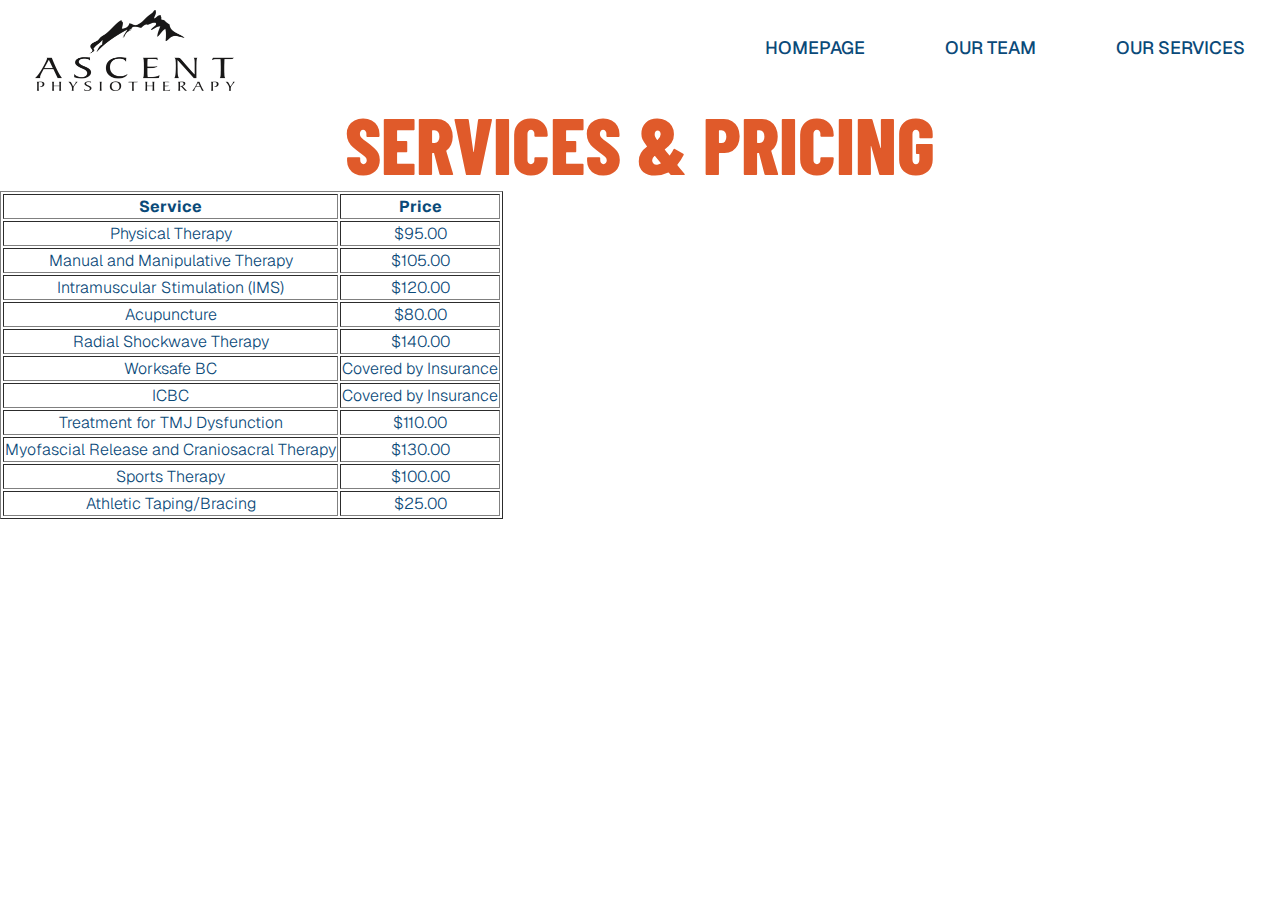
==== ourservices.html @ 6700a85d "Add section wrapper to services table content" ====
<!DOCTYPE html>
<html lang="en">
  <head>
    <meta charset="UTF-8" />
    <meta name="viewport" content="width=device-width, initial-scale=1.0" />
    <title>Our Services | Ascent Physiotherapy</title>
    <link rel="stylesheet" href="style.css" />
    <link rel="preconnect" href="https://fonts.googleapis.com" />
    <link rel="preconnect" href="https://fonts.gstatic.com" crossorigin />
    <link
      href="https://fonts.googleapis.com/css2?family=Barlow+Condensed:wght@400;700;800&family=Geist:wght@100..900&display=swap"
      rel="stylesheet"
    />
    <link
      rel="stylesheet"
      href="https://cdnjs.cloudflare.com/ajax/libs/font-awesome/4.7.0/css/font-awesome.min.css"
    />
  </head>
  <body>
    <header>
      <img
        src="images/ascentlogo.png"
        width="200"
        alt="ascent physiotherapy logo"
      />
      <a class="toggle" onclick="showNav()"
        ><i class="fa fa-bars" aria-hidden="true"></i
      ></a>
      <nav id="nav-items" class="mobile-nav desktop-nav">
        <ul>
          <li><a href="index.html">Homepage</a></li>
          <li><a href="ourteam.html">Our team</a></li>
          <li><a href="ourservices.html">Our services</a></li>
        </ul>
      </nav>
    </header>
    <main>
      <section class="services-table">
        <h1>Services &amp Pricing</h1>
        <table border="1">
          <!--Prices is not real-->
          <thead>
            <tr>
              <th>Service</th>
              <th>Price</th>
            </tr>
          </thead>
          <tbody>
            <tr>
              <td>Physical Therapy</td>
              <td>$95.00</td>
            </tr>
            <tr>
              <td>Manual and Manipulative Therapy</td>
              <td>$105.00</td>
            </tr>
            <tr>
              <td>Intramuscular Stimulation (IMS)</td>
              <td>$120.00</td>
            </tr>
            <tr>
              <td>Acupuncture</td>
              <td>$80.00</td>
            </tr>
            <tr>
              <td>Radial Shockwave Therapy</td>
              <td>$140.00</td>
            </tr>
            <tr>
              <td>Worksafe BC</td>
              <td>Covered by Insurance</td>
            </tr>
            <tr>
              <td>ICBC</td>
              <td>Covered by Insurance</td>
            </tr>
            <tr>
              <td>Treatment for TMJ Dysfunction</td>
              <td>$110.00</td>
            </tr>
            <tr>
              <td>Myofascial Release and Craniosacral Therapy</td>
              <td>$130.00</td>
            </tr>
            <tr>
              <td>Sports Therapy</td>
              <td>$100.00</td>
            </tr>
            <tr>
              <td>Athletic Taping/Bracing</td>
              <td>$25.00</td>
            </tr>
          </tbody>
        </table>
      </section>
    </main>
    <script>
      function showNav() {
        var element = document.getElementById("nav-items");
        element.classList.toggle("show-items");
      }
    </script>
  </body>
</html>
---- style.css ----
/*-------- OVERALL STYLES ---------*/
* {
  box-sizing: border-box;
}

html {
  font-size: 62.5%;
}

body {
  font-size: 1.4rem;
  margin: 0;
  font-family: "Geist", serif;
  font-weight: 300;
  font-style: normal;
  color: #0b4a79;
  text-align: center;
  background-color: #ffffff;
}

iframe,
img {
  width: 100%;
  margin-top: 10px;
}

/*-------- TYPOGRAPHY ---------*/

h1 {
  font-size: 4.8rem;
  text-transform: uppercase;
  color: #e05a2a;
  font-family: "Barlow Condensed", sans-serif;
  font-weight: 800;
  margin: 0;
}

h2 {
  color: #e05a2a;
  text-transform: uppercase;
  font-family: "Barlow Condensed", sans-serif;
  font-weight: 800;
}

h3 {
  font-weight: bold;
  text-transform: uppercase;
  font-family: "Barlow Condensed", sans-serif;
  font-weight: 800;
}

/*-------- HEADER ---------*/
header {
  display: flex;
  justify-content: space-between;
  background-color: #ffffff;
}

header img {
  object-fit: contain;
  width: 100px;
}

nav ul {
  list-style-type: none;
  text-align: center;
}

nav ul li {
  padding: 8px 0;
}

nav ul li a {
  color: #0b4a79;
  text-decoration: none;
  font-weight: 500;
}

/*-------- MEDIUM DEVICES (mobile, 375px and up) ---------*/
.mobile-nav {
  display: none;
  text-transform: uppercase;
  background-color: #0b4a79;
  top: 60px;
  text-align: center;
}

.mobile-nav a {
  color: #ffffff;
}

.mobile-nav ul {
  padding: 0;
}

/* ---- HOMEPAGE CONTENT ONLY ---- */
iframe {
  width: 100%;
}

.homepage-content {
  margin: 20px;
}

.homepage-content a {
  color: #ffffff;
  text-transform: uppercase;
  background-color: #e05a2a;
  border-radius: 4px;
  display: inline-block;
  text-decoration: none;
  font-size: 1.6rem;
  font-weight: bold;
  margin: 26px 0;
  padding: 15px 25px;
}

.facilities {
  margin: 20px;
}

.facilities-section h2 {
  font-size: 8rem;
  margin: 75px 0 0 0;
}

.facilities-content {
  width: 100%;
}

.call-to-action {
  background-image: url(images/booknow.png);
  padding: 22px;
  color: #ffffff;
  margin: 35px 0;
  background-position: center;
  background-size: 155%;
  background-repeat: no-repeat;
}

.call-to-action h2 {
  color: white;
}

/* Book now button */
.call-to-action a {
  color: #ffffff;
  text-transform: uppercase;
  background-color: #e05a2a;
  border-radius: 4px;
  display: inline-block;
  text-decoration: none;
  font-size: 1.6rem;
  font-weight: bold;
  margin: 26px 0;
  padding: 15px 25px;
}

footer img {
  width: 200px;
  margin: 0;
}

footer li {
  list-style-type: none;
}

footer ul {
  padding: 0;
}

footer a {
  text-decoration: none;
  color: #0b4a79;
}

.footer-logo {
  margin: 40px;
}

.footer-logo p {
  color: #191717;
}

.note {
  font-size: 11px;
  font-style: italic;
  color: grey;
  border-top: 1px solid grey;
  padding: 15px;
}
/* ------------------------END HOMEPAGE CONTENT ---------------------------------- */

/* ------------------------ OUR TEAM CONTENT ---------------------------------- */
.our-team-hero-section {
  background-image: url(images/ourteam-hero.jpg);
  margin: 13px 0;
  background-position: center;
  background-size: 100%;
  background-repeat: no-repeat;
}

.our-team-hero-section h1 {
  color: white;
  font-size: 28px;
  padding: 60px;
}

.staff-therapists {
  display: flex;
  flex-wrap: wrap;
  justify-content: center;
  text-align: center;
}

.staff-therapists article {
  width: 300px;
}

.staff-coordinators {
  display: flex;
  flex-wrap: wrap;
  justify-content: center;
  text-align: center;
  color: #ffffff;
}

.coordinators-section {
  background-color: #0b4a79;
  padding: 30px;
}

.staff-coordinators article {
  width: 300px;
}

/* -----Hamburger icon menu----- */
.show-items {
  display: flex;
  flex-direction: column;
  text-align: justify;
  position: absolute;
  width: 100%;
  top: 60px;
}

/* Google map */
.google-map iframe {
  width: 100%;
}

/*-------- MEDIUM DEVICES (tablet, 768px and up) ---------*/
@media only screen and (min-width: 768px) {
  /*---No display for hamburger icon in desktop view-----*/
  .toggle {
    display: none;
  }

  main {
    font-size: 16px;
  }

  a {
    display: inline-block;
  }

  header {
    margin: 0 35px;
    align-items: center;
    font-size: 1.8rem;
  }

  header img {
    width: 200px;
  }

  .desktop-nav {
    display: block;
    background-color: #ffffff;
    color: black;
  }

  .desktop-nav ul {
    display: flex;
    gap: 8rem;
  }

  .desktop-nav a {
    color: #0b4a79;
  }

  h1 {
    font-size: 8rem;
  }

  h2 {
    font-size: 40px;
  }

  .homepage-content img {
    margin: 0;
  }

  .why-choose-us-section {
    display: flex;
    align-items: center;
    gap: 40px;
    margin: 0 20px;
  }

  .why-choose-us-section img {
    width: 50%;
  }

  .our-mission {
    display: flex;
    align-items: center;
    gap: 40px;
    flex-direction: row-reverse;
    margin: 0 20px;
  }

  .our-mission img {
    width: 50%;
  }

  .facilities {
    gap: 20px;
    display: flex;
  }

  .call-to-action {
    background-size: 100%;
    font-size: 2rem;
  }

  .footer-contacts {
    display: flex;
    justify-content: space-around;
    align-items: center;
    line-height: 32px;
  }

  .google-map iframe {
    width: 365px;
    height: 365px;
  }

  .our-team-hero-section {
    background-position: bottom;
  }

  .our-team-hero-section h1 {
    font-size: 66px;
    padding: 200px 0;
  }

  .staff-section {
    margin: 70px 0;
  }

  .staff-therapists {
    justify-content: space-around;
    margin: 20px;
  }

  .staff-therapists article {
    width: 32%;
  }

  .staff-coordinators {
    justify-content: space-around;
    margin: 20px;
  }
}

/*-------- LARGE DEVICES (desktops, 1200px and up) ---------*/
@media only screen and (min-width: 1200px) {
}
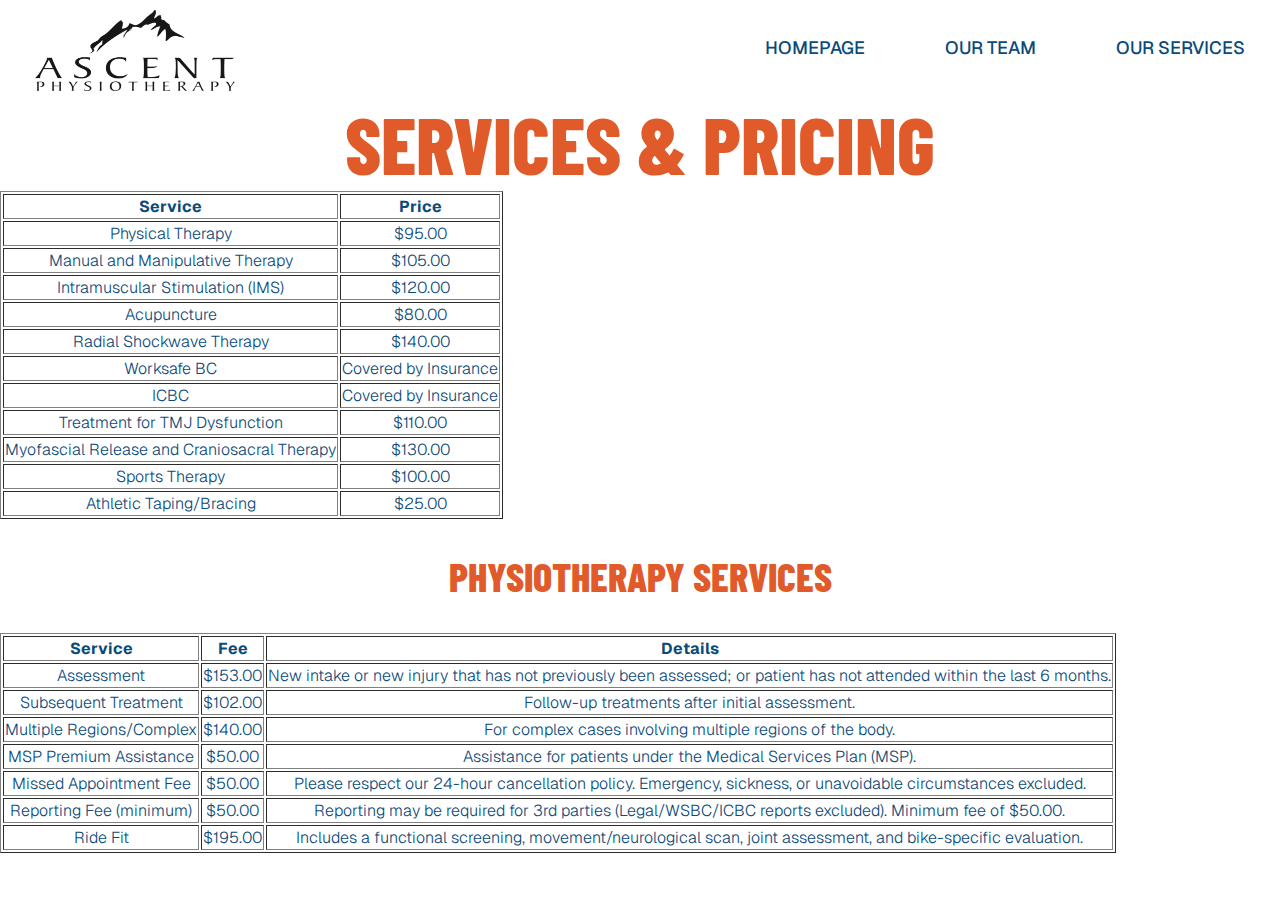
==== commit ff3ac11a: "Create fees table section" ====
--- a/ourservices.html
+++ b/ourservices.html
@@ -93,6 +93,69 @@
           </tbody>
         </table>
       </section>
+      <section class="fees-table">
+        <h2>Physiotherapy Services</h2>
+        <table border="1">
+          <thead>
+            <tr>
+              <th>Service</th>
+              <th>Fee</th>
+              <th>Details</th>
+            </tr>
+          </thead>
+          <tbody>
+            <tr>
+              <td>Assessment</td>
+              <td>$153.00</td>
+              <td>
+                New intake or new injury that has not previously been assessed;
+                or patient has not attended within the last 6 months.
+              </td>
+            </tr>
+            <tr>
+              <td>Subsequent Treatment</td>
+              <td>$102.00</td>
+              <td>Follow-up treatments after initial assessment.</td>
+            </tr>
+            <tr>
+              <td>Multiple Regions/Complex</td>
+              <td>$140.00</td>
+              <td>For complex cases involving multiple regions of the body.</td>
+            </tr>
+            <tr>
+              <td>MSP Premium Assistance</td>
+              <td>$50.00</td>
+              <td>
+                Assistance for patients under the Medical Services Plan (MSP).
+              </td>
+            </tr>
+            <tr>
+              <td>Missed Appointment Fee</td>
+              <td>$50.00</td>
+              <td>
+                Please respect our 24-hour cancellation policy. Emergency,
+                sickness, or unavoidable circumstances excluded.
+              </td>
+            </tr>
+            <tr>
+              <td>Reporting Fee (minimum)</td>
+              <td>$50.00</td>
+              <td>
+                Reporting may be required for 3rd parties (Legal/WSBC/ICBC
+                reports excluded). Minimum fee of $50.00.
+              </td>
+            </tr>
+            <tr>
+              <td>Ride Fit</td>
+              <td>$195.00</td>
+              <td>
+                Includes a functional screening, movement/neurological scan,
+                joint assessment, and bike-specific evaluation.
+              </td>
+            </tr>
+          </tbody>
+        </table>
+      </section>
     </main>
     <script>
       function showNav() {
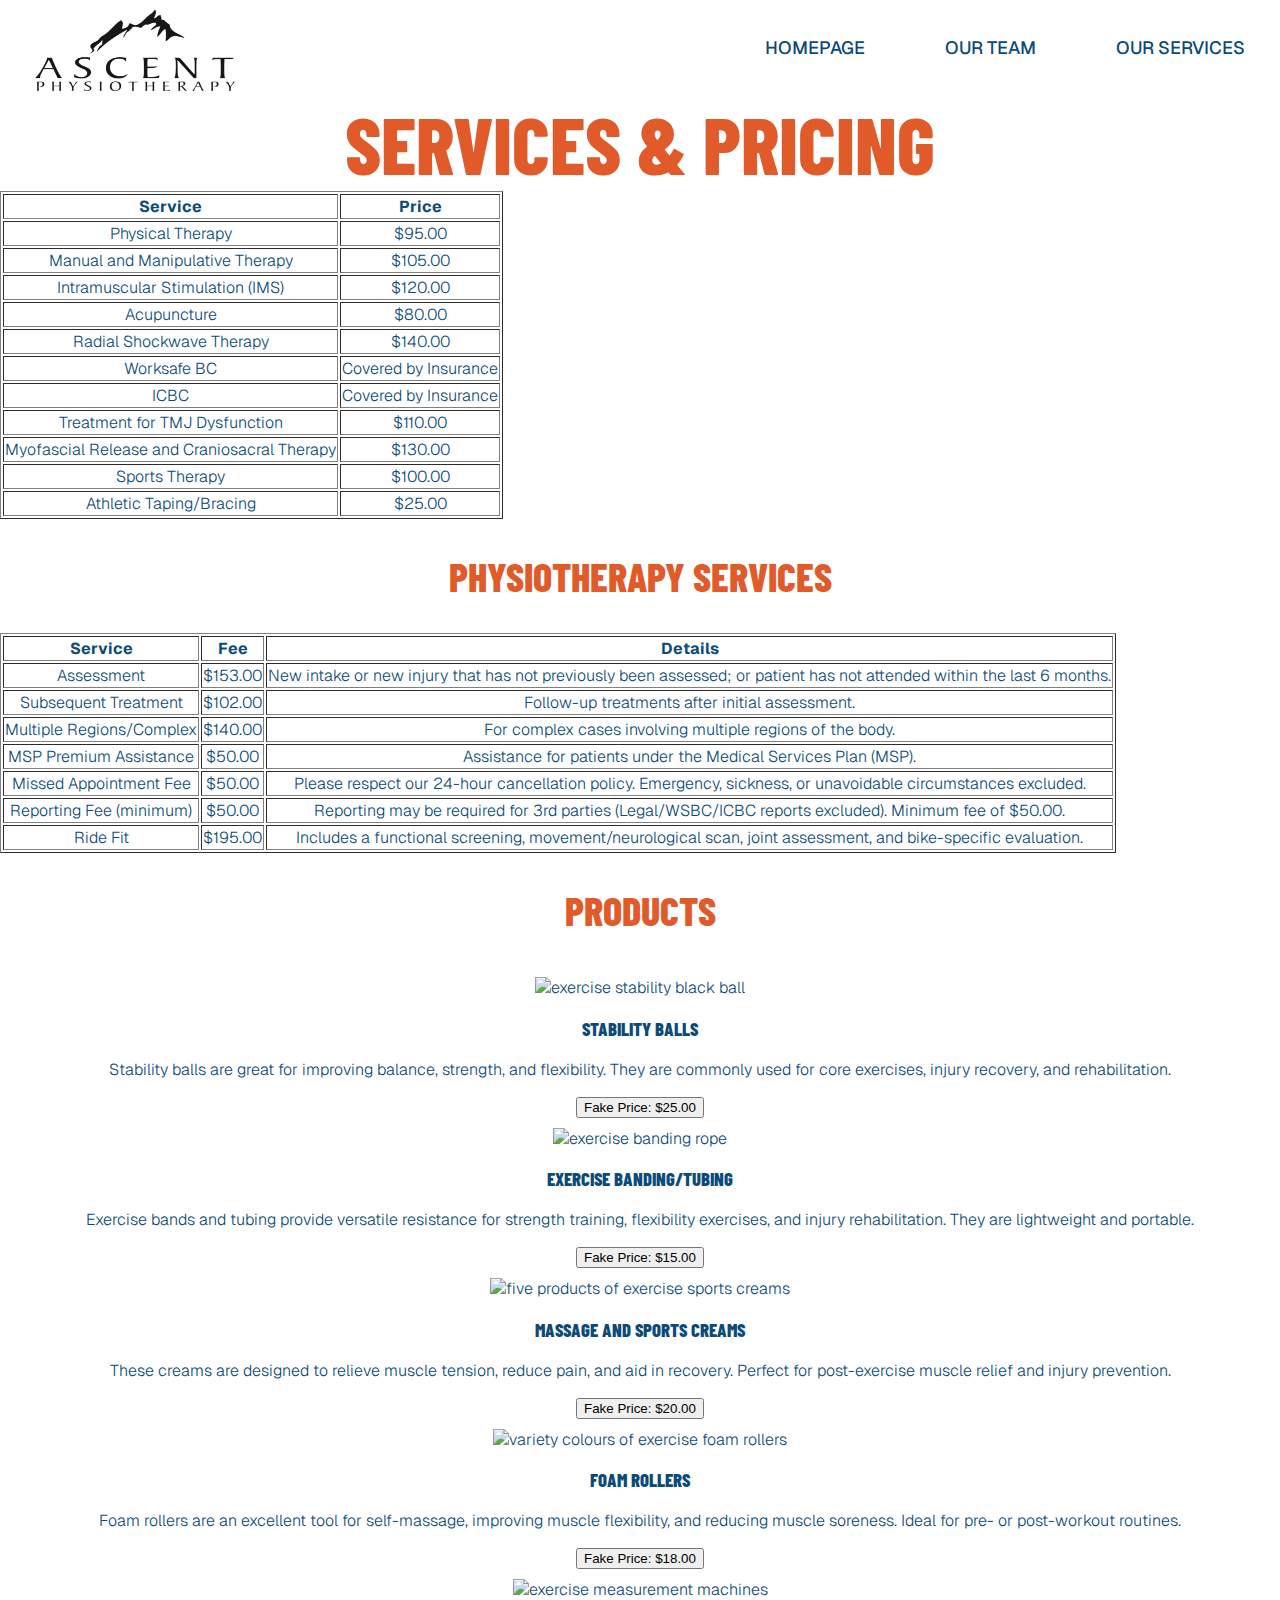
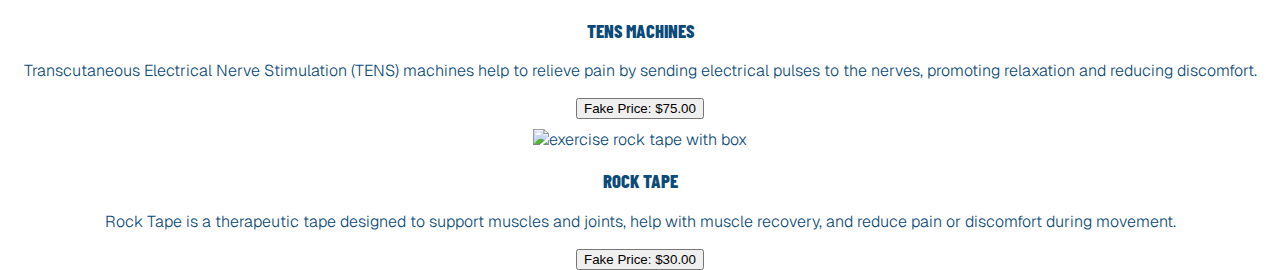
==== commit 19115667: "Add images and contents to products article" ====
--- a/ourservices.html
+++ b/ourservices.html
@@ -156,6 +156,101 @@
           </tbody>
         </table>
       </section>
+      <section class="products-section">
+        <h2>Products</h2>
+        <div class="products-content">
+          <article>
+            <!--Article 1: Stability Balls-->
+            <img
+              src="images/stability-ball.png"
+              width="100"
+              alt="exercise stability black ball"
+            />
+            <h3>Stability Balls</h3>
+            <p>
+              Stability balls are great for improving balance, strength, and
+              flexibility. They are commonly used for core exercises, injury
+              recovery, and rehabilitation.
+            </p>
+            <button>Fake Price: $25.00</button>
+          </article>
+          <!-- Article 2: Exercise Banding/Tubing -->
+          <article>
+            <img
+              src="images/banding.jpg"
+              width="100"
+              alt="exercise banding rope"
+            />
+            <h3>Exercise Banding/Tubing</h3>
+            <p>
+              Exercise bands and tubing provide versatile resistance for
+              strength training, flexibility exercises, and injury
+              rehabilitation. They are lightweight and portable.
+            </p>
+            <button>Fake Price: $15.00</button>
+          </article>
+          <!-- Article 3: Massage and Sports Creams -->
+          <article>
+            <img
+              src="images/sports-creams.png"
+              width="100"
+              alt="five products of exercise sports creams"
+            />
+            <h3>Massage and Sports Creams</h3>
+            <p>
+              These creams are designed to relieve muscle tension, reduce pain,
+              and aid in recovery. Perfect for post-exercise muscle relief and
+              injury prevention.
+            </p>
+            <button>Fake Price: $20.00</button>
+          </article>
+          <!-- Article 4: Foam Rollers -->
+          <article>
+            <img
+              src="images/foam-roller.png"
+              width="100"
+              alt="variety colours of exercise foam rollers"
+            />
+            <h3>Foam Rollers</h3>
+            <p>
+              Foam rollers are an excellent tool for self-massage, improving
+              muscle flexibility, and reducing muscle soreness. Ideal for pre-
+              or post-workout routines.
+            </p>
+            <button>Fake Price: $18.00</button>
+          </article>
+          <!-- Article 5: TENS Machines -->
+          <article>
+            <img
+              src="images/tens.png"
+              width="100"
+              alt="exercise measurement machines"
+            />
+            <h3>TENS Machines</h3>
+            <p>
+              Transcutaneous Electrical Nerve Stimulation (TENS) machines help
+              to relieve pain by sending electrical pulses to the nerves,
+              promoting relaxation and reducing discomfort.
+            </p>
+            <button>Fake Price: $75.00</button>
+          </article>
+          <!-- Article 6: Rock Tape -->
+          <article>
+            <img
+              src="images/rock-tape.png"
+              width="100"
+              alt="exercise rock tape with box "
+            />
+            <h3>Rock Tape</h3>
+            <p>
+              Rock Tape is a therapeutic tape designed to support muscles and
+              joints, help with muscle recovery, and reduce pain or discomfort
+              during movement.
+            </p>
+            <button>Fake Price: $30.00</button>
+          </article>
+        </div>
+      </section>
     </main>
     <script>
       function showNav() {
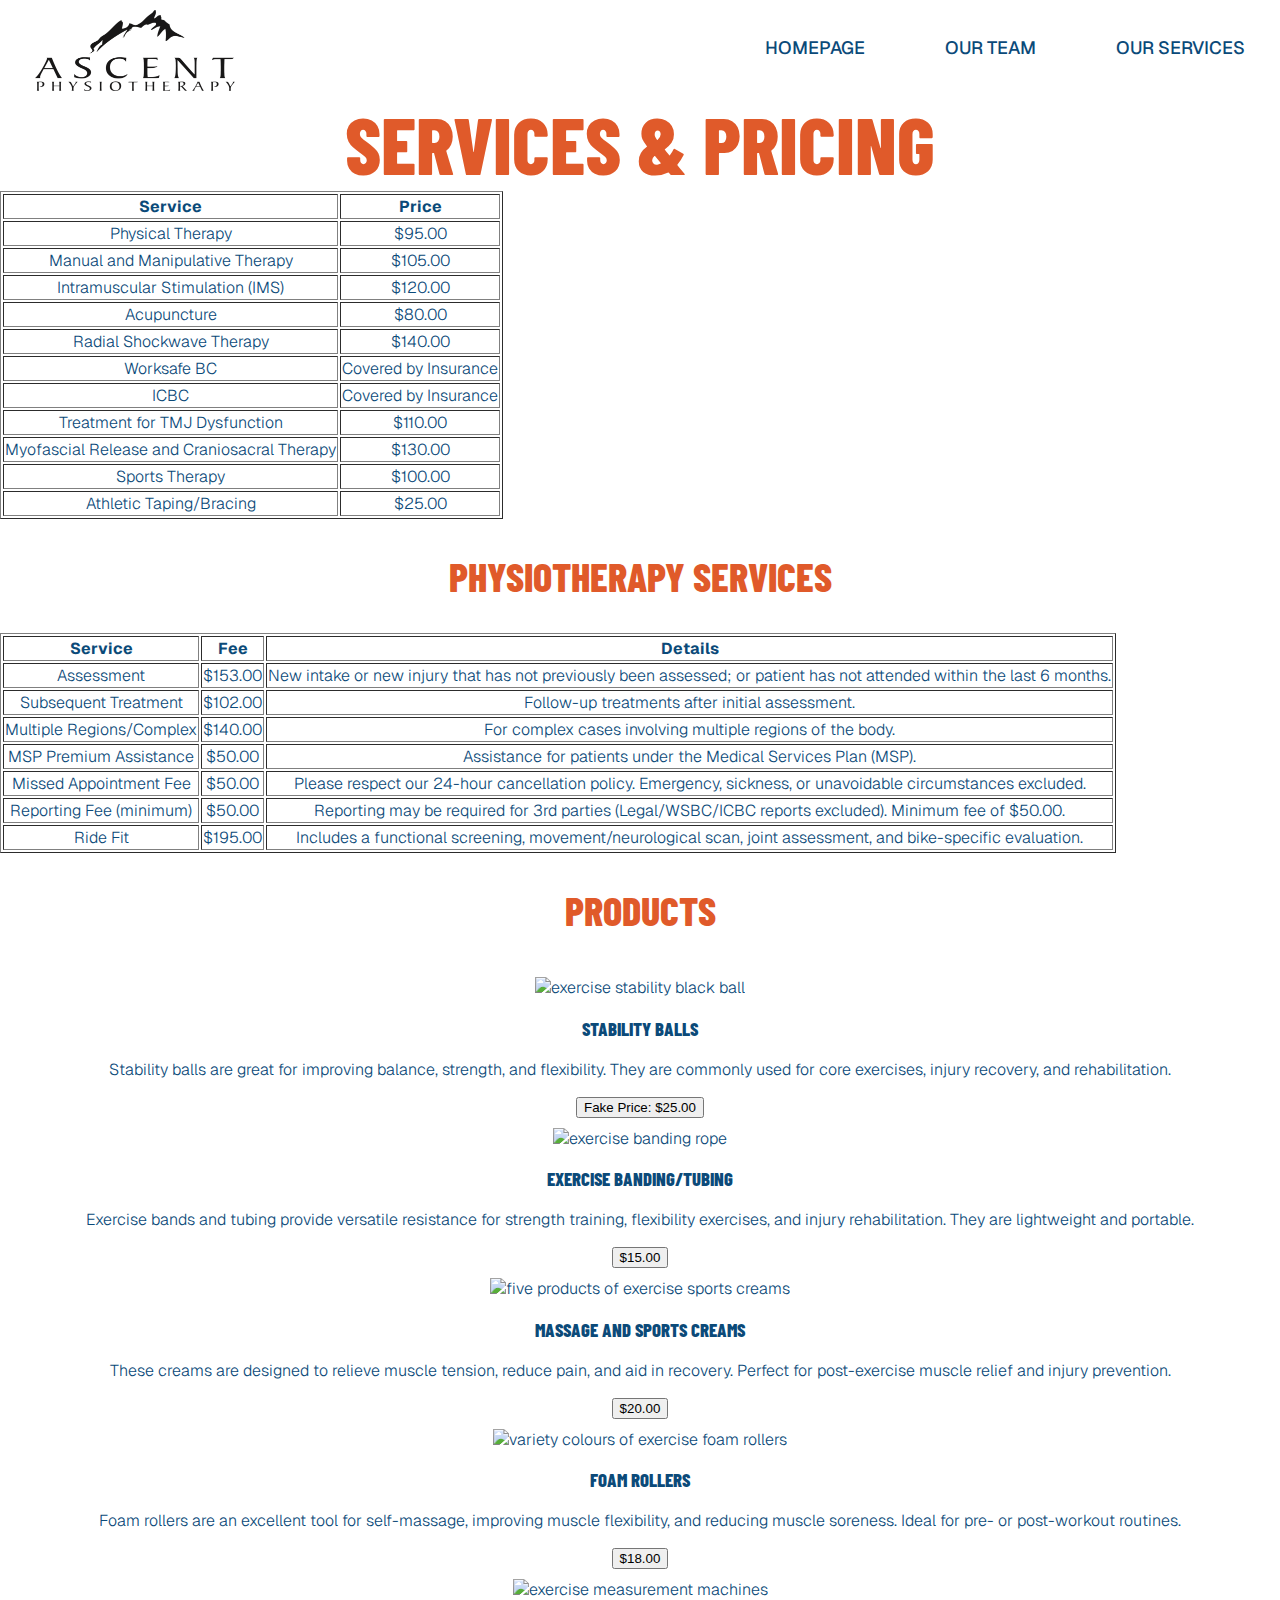
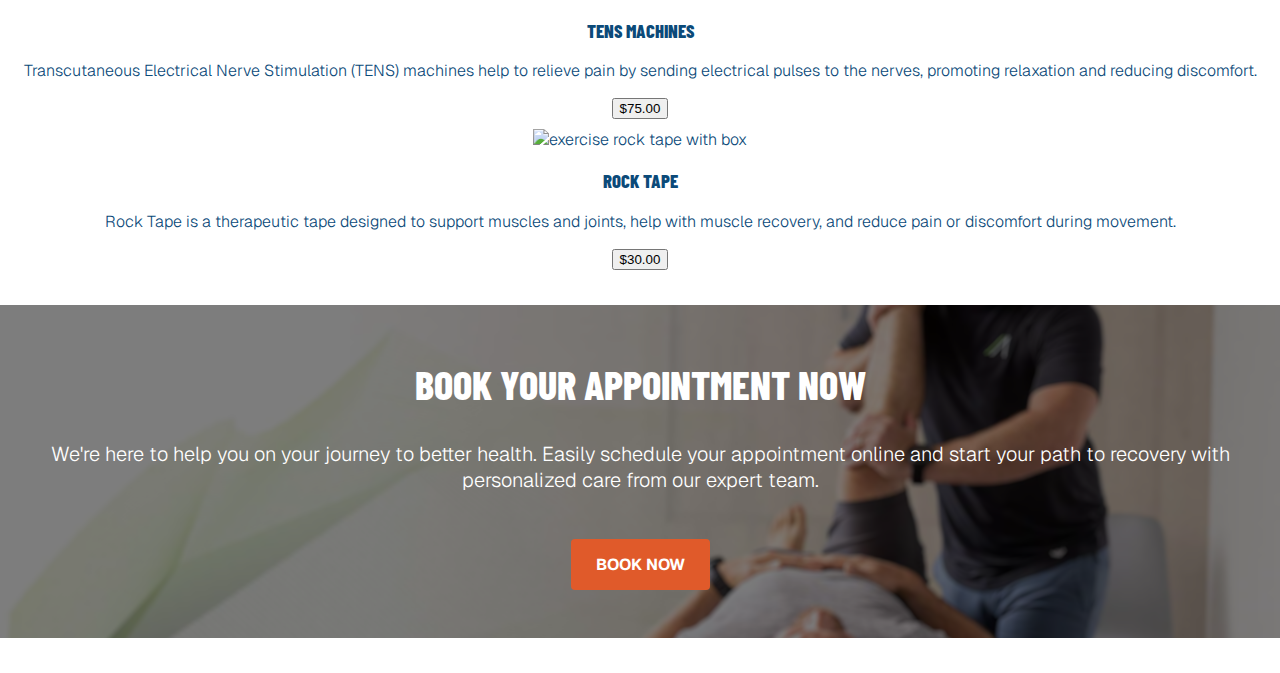
==== commit df90d624: "Add content to call-to-action section and fix button content" ====
--- a/ourservices.html
+++ b/ourservices.html
@@ -187,7 +187,7 @@
               strength training, flexibility exercises, and injury
               rehabilitation. They are lightweight and portable.
             </p>
-            <button>Fake Price: $15.00</button>
+            <button>$15.00</button>
           </article>
           <!-- Article 3: Massage and Sports Creams -->
           <article>
@@ -202,7 +202,7 @@
               and aid in recovery. Perfect for post-exercise muscle relief and
               injury prevention.
             </p>
-            <button>Fake Price: $20.00</button>
+            <button>$20.00</button>
           </article>
           <!-- Article 4: Foam Rollers -->
           <article>
@@ -217,7 +217,7 @@
               muscle flexibility, and reducing muscle soreness. Ideal for pre-
               or post-workout routines.
             </p>
-            <button>Fake Price: $18.00</button>
+            <button>$18.00</button>
           </article>
           <!-- Article 5: TENS Machines -->
           <article>
@@ -232,7 +232,7 @@
               to relieve pain by sending electrical pulses to the nerves,
               promoting relaxation and reducing discomfort.
             </p>
-            <button>Fake Price: $75.00</button>
+            <button>$75.00</button>
           </article>
           <!-- Article 6: Rock Tape -->
           <article>
@@ -247,9 +247,22 @@
               joints, help with muscle recovery, and reduce pain or discomfort
               during movement.
             </p>
-            <button>Fake Price: $30.00</button>
+            <button>$30.00</button>
           </article>
         </div>
+      </section>
+      <section class="call-to-action">
+        <!--Add background image in CSS-->
+        <h2>Book Your Appointment Now</h2>
+        <p>
+          We're here to help you on your journey to better health. Easily
+          schedule your appointment online and start your path to recovery with
+          personalized care from our expert team.
+        </p>
+        <!--Written by ChatGPT-->
+        <a href="https://ascentphysiotherapy.janeapp.com/" target="_blank"
+          >Book now</a
+        >
       </section>
     </main>
     <script>
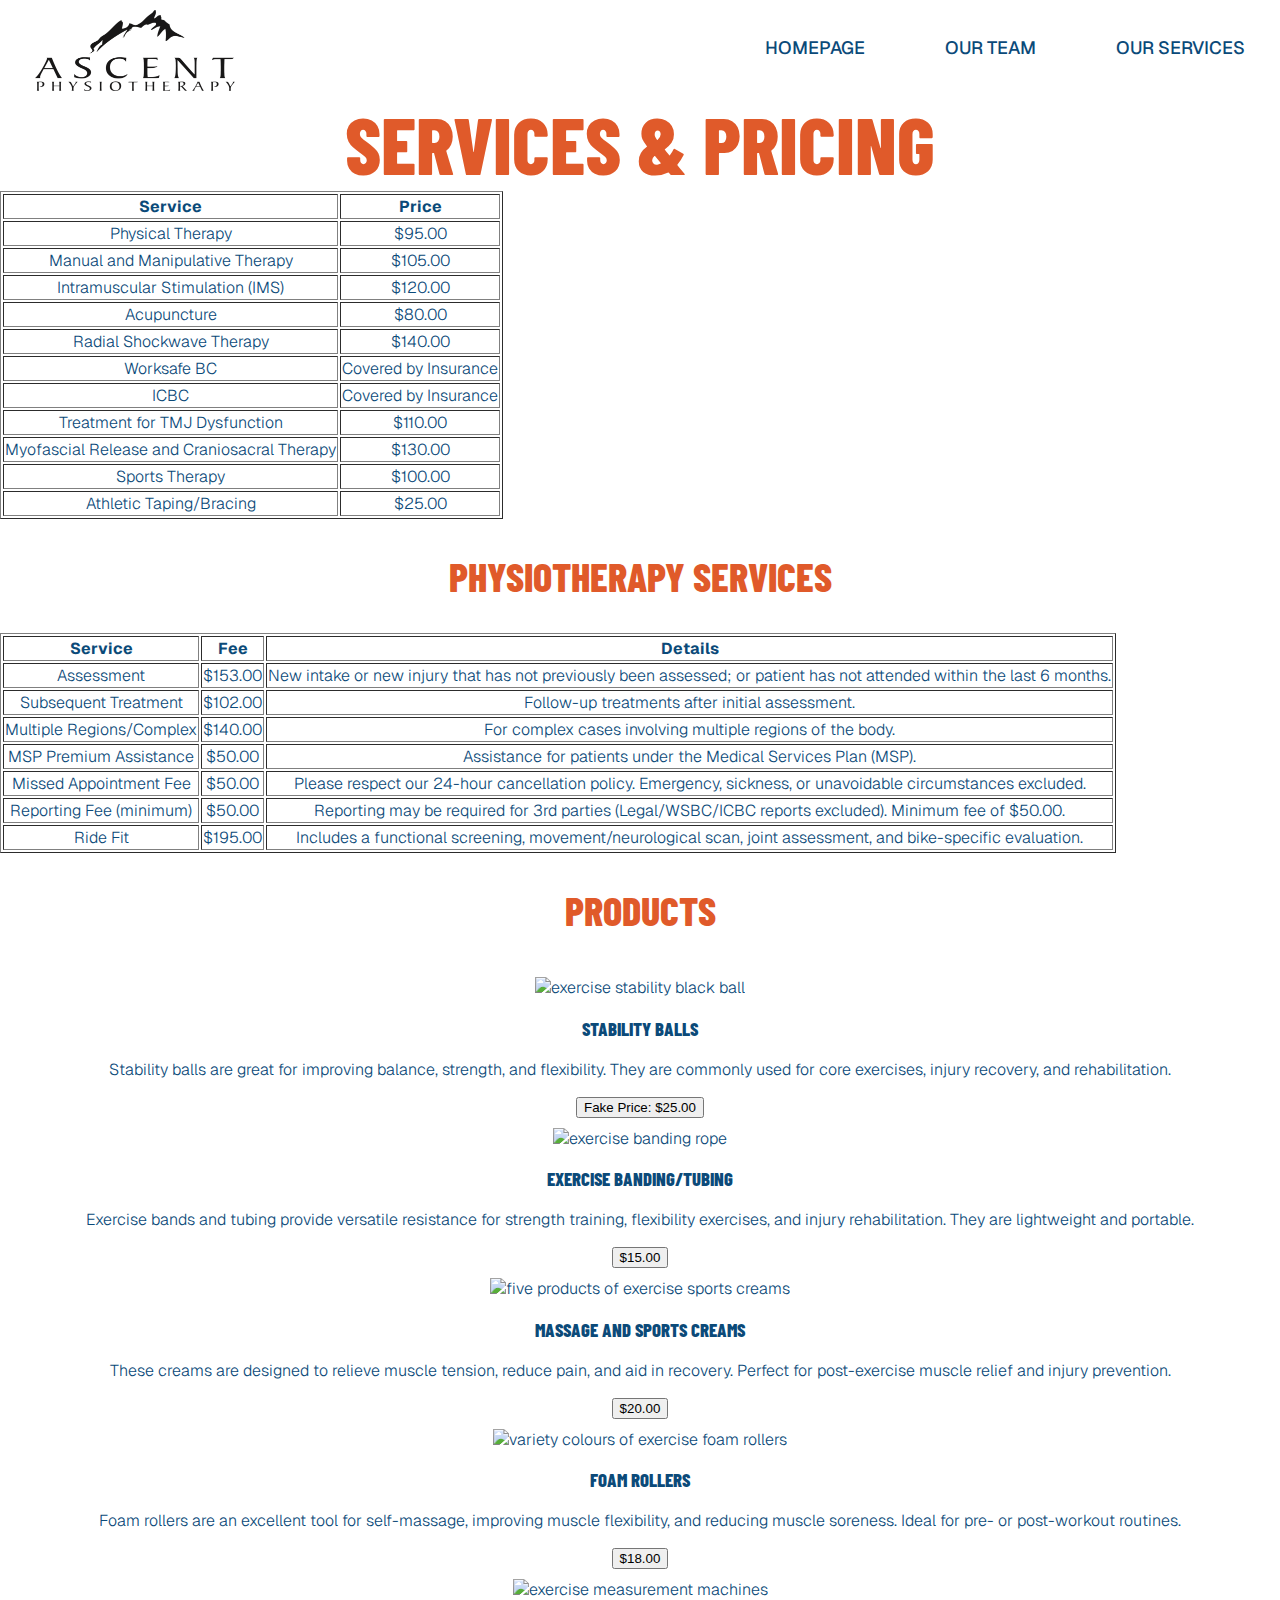
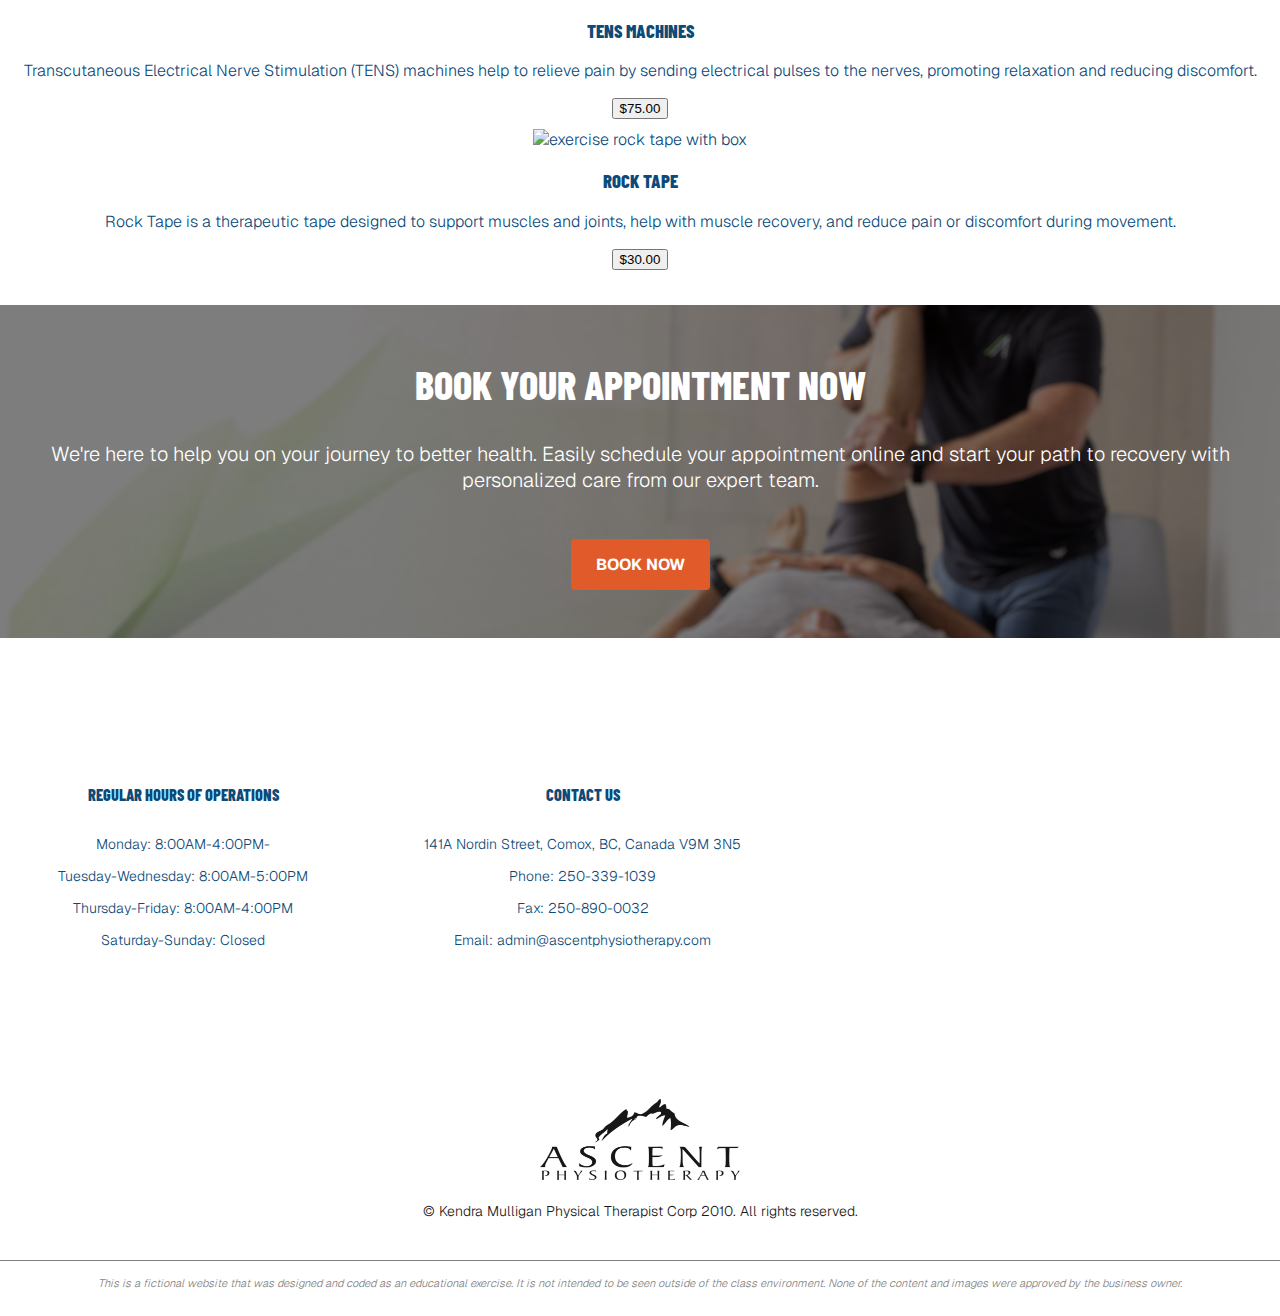
==== commit 4494e71b: "Add footer content to our services page" ====
--- a/ourservices.html
+++ b/ourservices.html
@@ -265,6 +265,59 @@
         >
       </section>
     </main>
+    <footer>
+      <div class="footer-contacts">
+        <div>
+          <h3>Regular Hours of Operations</h3>
+          <div>
+            <ul>
+              <li>Monday: 8:00AM-4:00PM-</li>
+              <li>Tuesday-Wednesday: 8:00AM-5:00PM</li>
+              <li>Thursday-Friday: 8:00AM-4:00PM</li>
+              <li>Saturday-Sunday: Closed</li>
+            </ul>
+          </div>
+        </div>
+        <div>
+          <h3>Contact us</h3>
+          <div>
+            <ul>
+              <li>141A Nordin Street, Comox, BC, Canada V9M 3N5</li>
+              <li><a href="tel:250-339-1039">Phone: 250-339-1039</a></li>
+              <li><a href="tel:250-890-0032">Fax: 250-890-0032</a></li>
+              <li>
+                <a href="mailto:admin@ascentphysiotherapy.com"
+                  >Email: admin@ascentphysiotherapy.com</a
+                >
+              </li>
+            </ul>
+          </div>
+        </div>
+        <div class="google-map">
+          <iframe
+            src="https://www.google.com/maps/embed?pb=!1m14!1m8!1m3!1d10328.096528320391!2d-124.9249159!3d49.6726841!3m2!1i1024!2i768!4f13.1!3m3!1m2!1s0x54881315b1258325%3A0xf21aee3501fe1122!2sAscent%20Physiotherapy!5e0!3m2!1svi!2sca!4v1732145270469!5m2!1svi!2sca"
+            width="400"
+            height="400"
+            style="border: 0"
+            allowfullscreen=""
+            loading="lazy"
+            referrerpolicy="no-referrer-when-downgrade"
+          ></iframe>
+        </div>
+      </div>
+      <div class="footer-logo">
+        <img src="images/ascentlogo.png" width="200" alt="Ascent logo" />
+        <p>
+          © Kendra Mulligan Physical Therapist Corp 2010. All rights reserved.
+        </p>
+      </div>
+      <p class="note">
+        This is a fictional website that was designed and coded as an
+        educational exercise. It is not intended to be seen outside of the class
+        environment. None of the content and images were approved by the
+        business owner.
+      </p>
+    </footer>
     <script>
       function showNav() {
         var element = document.getElementById("nav-items");
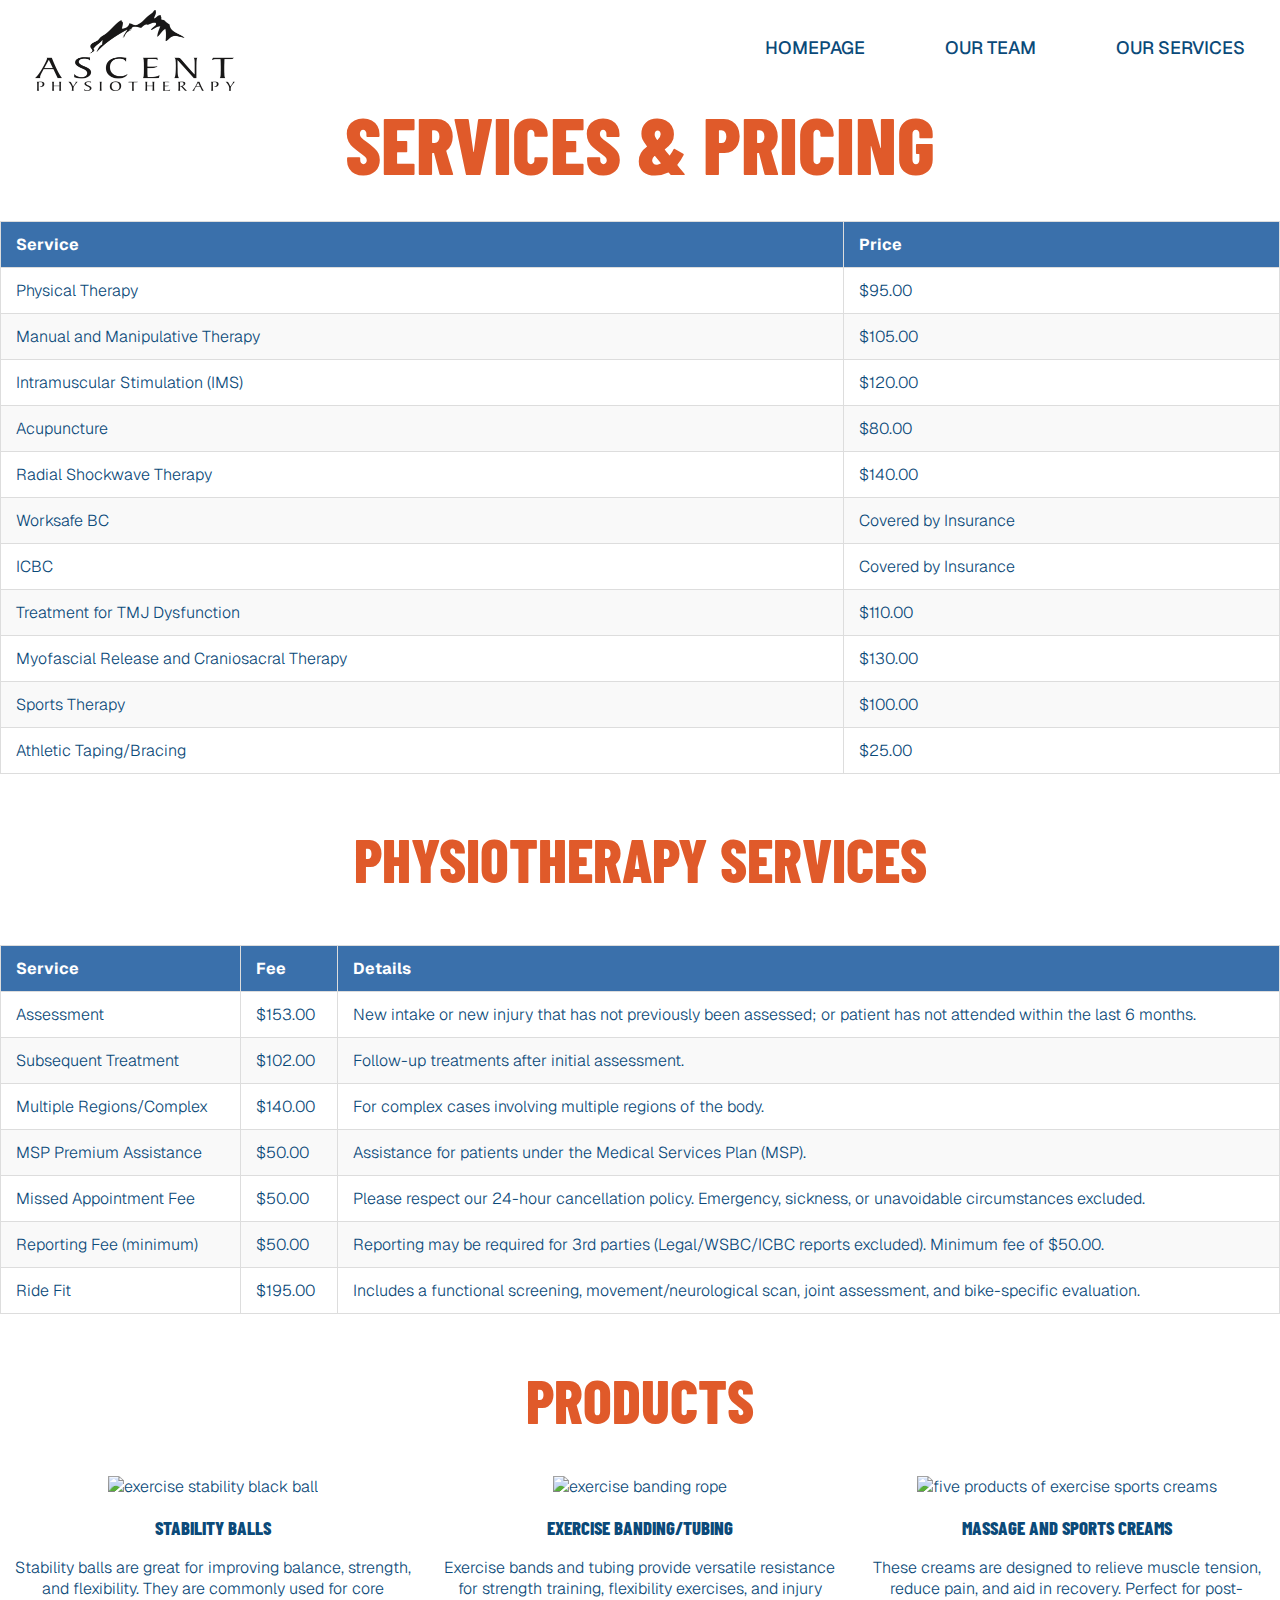
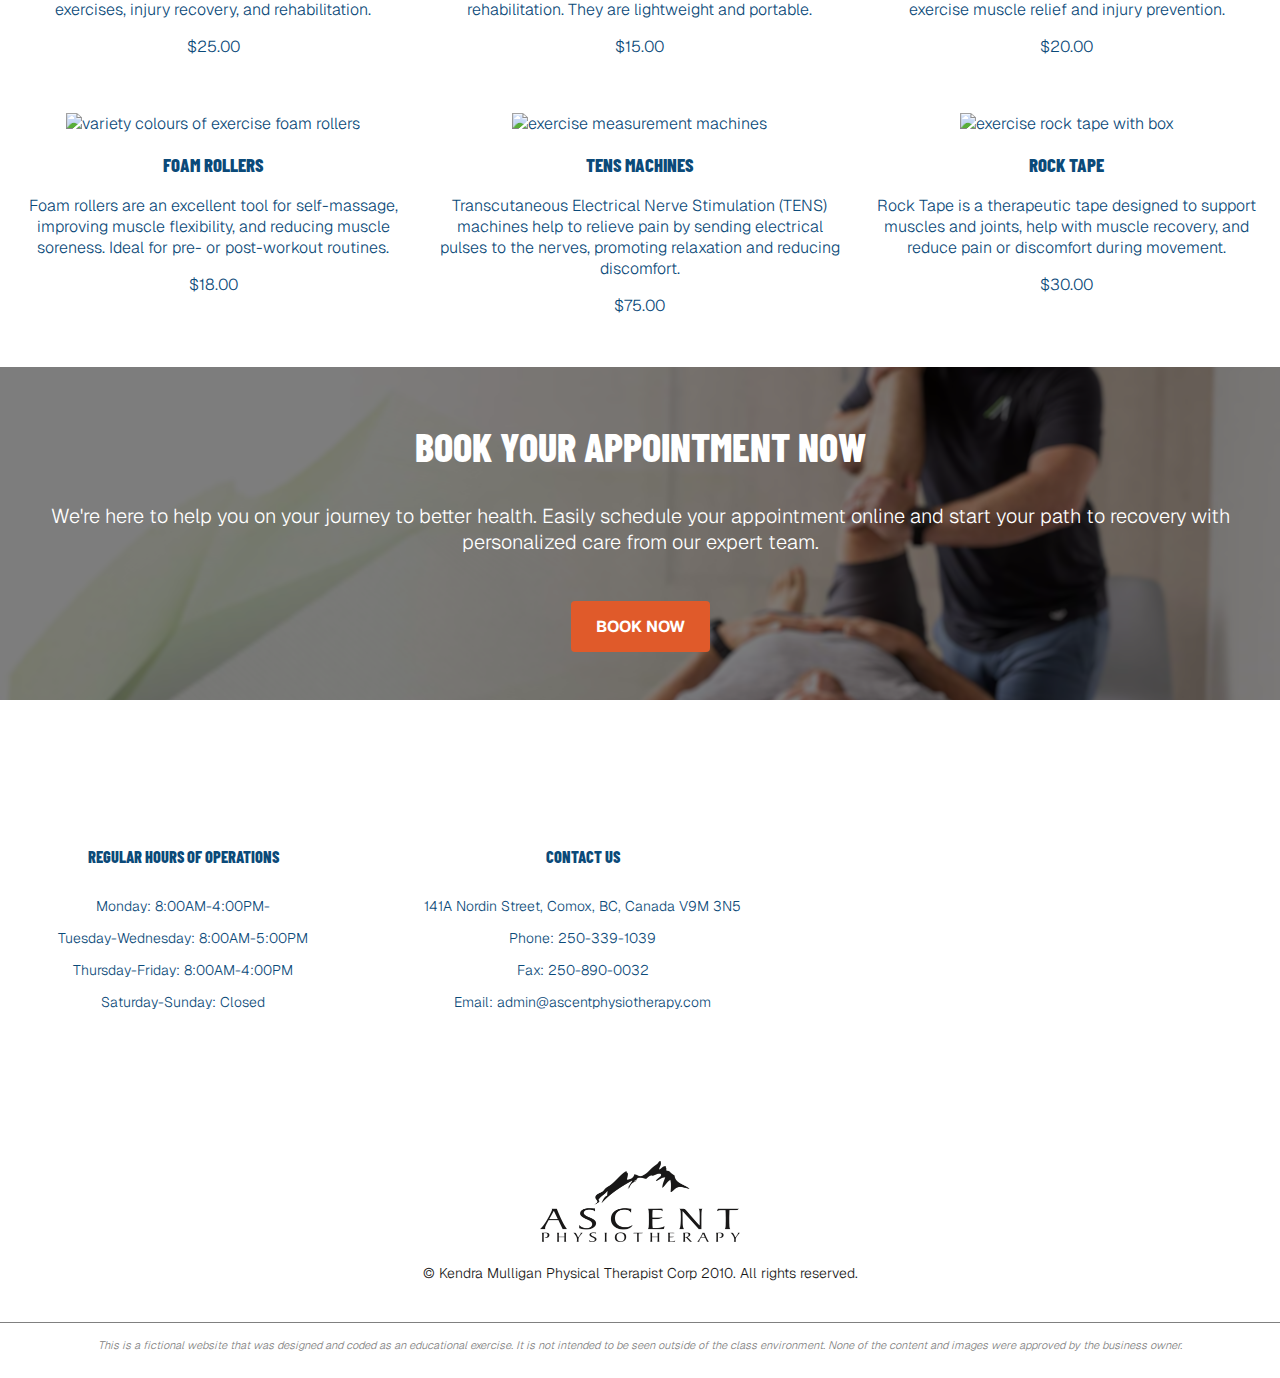
==== commit 8185c23c: "Change button to paragraph tag in products section" ====
--- a/ourservices.html
+++ b/ourservices.html
@@ -172,7 +172,7 @@
               flexibility. They are commonly used for core exercises, injury
               recovery, and rehabilitation.
             </p>
-            <button>Fake Price: $25.00</button>
+            <p>$25.00</p>
           </article>
           <!-- Article 2: Exercise Banding/Tubing -->
           <article>
@@ -187,7 +187,7 @@
               strength training, flexibility exercises, and injury
               rehabilitation. They are lightweight and portable.
             </p>
-            <button>$15.00</button>
+            <p>$15.00</p>
           </article>
           <!-- Article 3: Massage and Sports Creams -->
           <article>
@@ -202,7 +202,7 @@
               and aid in recovery. Perfect for post-exercise muscle relief and
               injury prevention.
             </p>
-            <button>$20.00</button>
+            <p>$20.00</p>
           </article>
           <!-- Article 4: Foam Rollers -->
           <article>
@@ -217,7 +217,7 @@
               muscle flexibility, and reducing muscle soreness. Ideal for pre-
               or post-workout routines.
             </p>
-            <button>$18.00</button>
+            <p>$18.00</p>
           </article>
           <!-- Article 5: TENS Machines -->
           <article>
@@ -232,7 +232,7 @@
               to relieve pain by sending electrical pulses to the nerves,
               promoting relaxation and reducing discomfort.
             </p>
-            <button>$75.00</button>
+            <p>$75.00</p>
           </article>
           <!-- Article 6: Rock Tape -->
           <article>
@@ -247,7 +247,7 @@
               joints, help with muscle recovery, and reduce pain or discomfort
               during movement.
             </p>
-            <button>$30.00</button>
+            <p>$30.00</p>
           </article>
         </div>
       </section>
--- a/style.css
+++ b/style.css
@@ -233,6 +233,54 @@
 .staff-coordinators article {
   width: 300px;
 }
+/* -------------------END OUR TEAM CONTENT ------------------ */
+
+/* ------------------- START OUR SERVICES CONTENT ---------------------- */
+
+table {
+  width: 100%;
+  border-collapse: collapse;
+  margin: 30px auto;
+}
+
+th {
+  background-color: #3a70ab;
+  color: white;
+  text-align: left;
+  padding: 12px 15px;
+}
+
+td {
+  padding: 12px 15px;
+  border: 1px solid #e2e2e2;
+  text-align: left;
+}
+
+/* Styling for the table rows with background colors */
+tbody tr:nth-child(even) {
+  background-color: #f9f9f9;
+}
+
+/* Styling for the table cell borders */
+th,
+td {
+  border: 1px solid #ddd;
+}
+
+.fees-table h2 {
+  font-size: 4rem;
+}
+
+.products-content {
+  display: flex;
+  flex-wrap: wrap;
+  justify-content: space-around;
+  text-align: center;
+}
+
+.products-content article {
+  width: 300px;
+}
 
 /* -----Hamburger icon menu----- */
 .show-items {
@@ -345,7 +393,7 @@
     width: 365px;
     height: 365px;
   }
-
+  /*---------- Our Team Page ------*/
   .our-team-hero-section {
     background-position: bottom;
   }
@@ -372,6 +420,21 @@
     justify-content: space-around;
     margin: 20px;
   }
+
+  /*---------- Our Services Page -------------*/
+  .fees-table h2 {
+    font-size: 6rem;
+  }
+
+  .products-section h2 {
+    font-size: 6rem;
+    margin-bottom: 0;
+  }
+
+  .products-content article {
+    width: 32%;
+    padding-top: 30px;
+  }
 }
 
 /*-------- LARGE DEVICES (desktops, 1200px and up) ---------*/
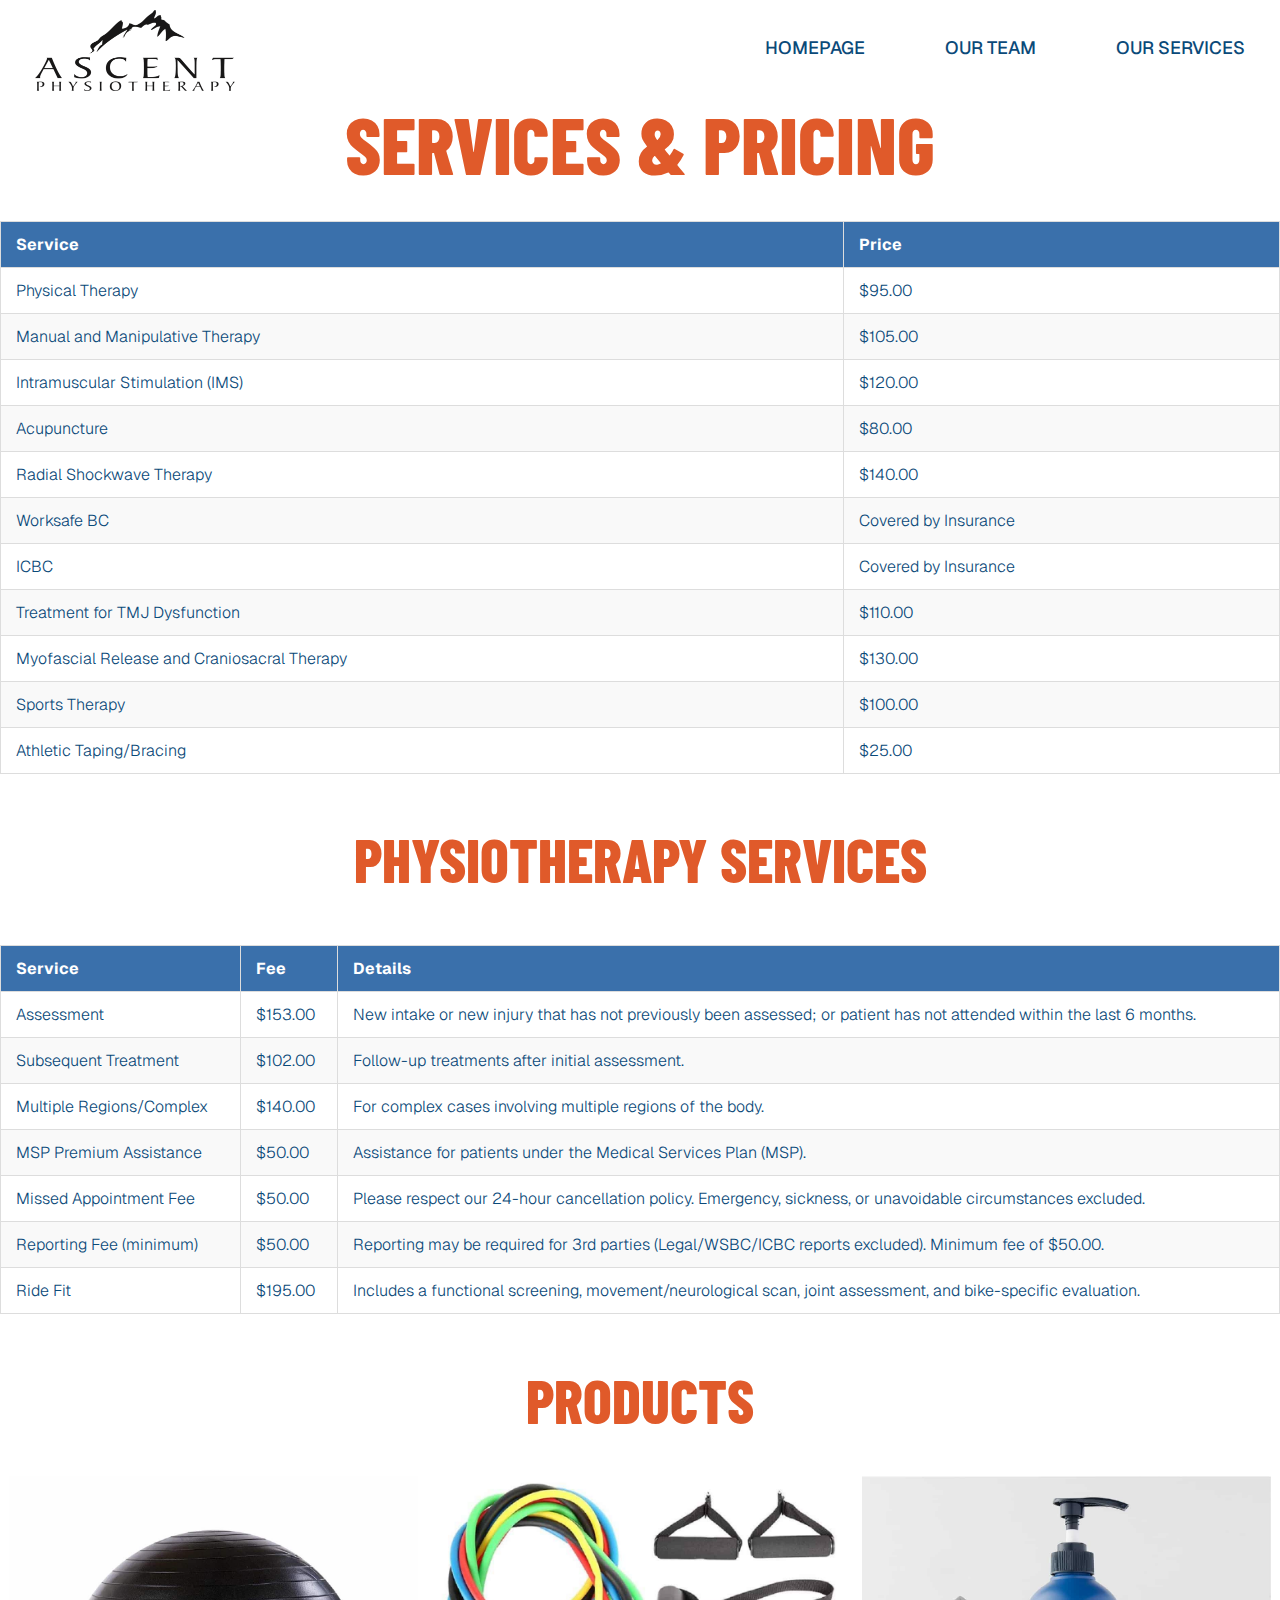
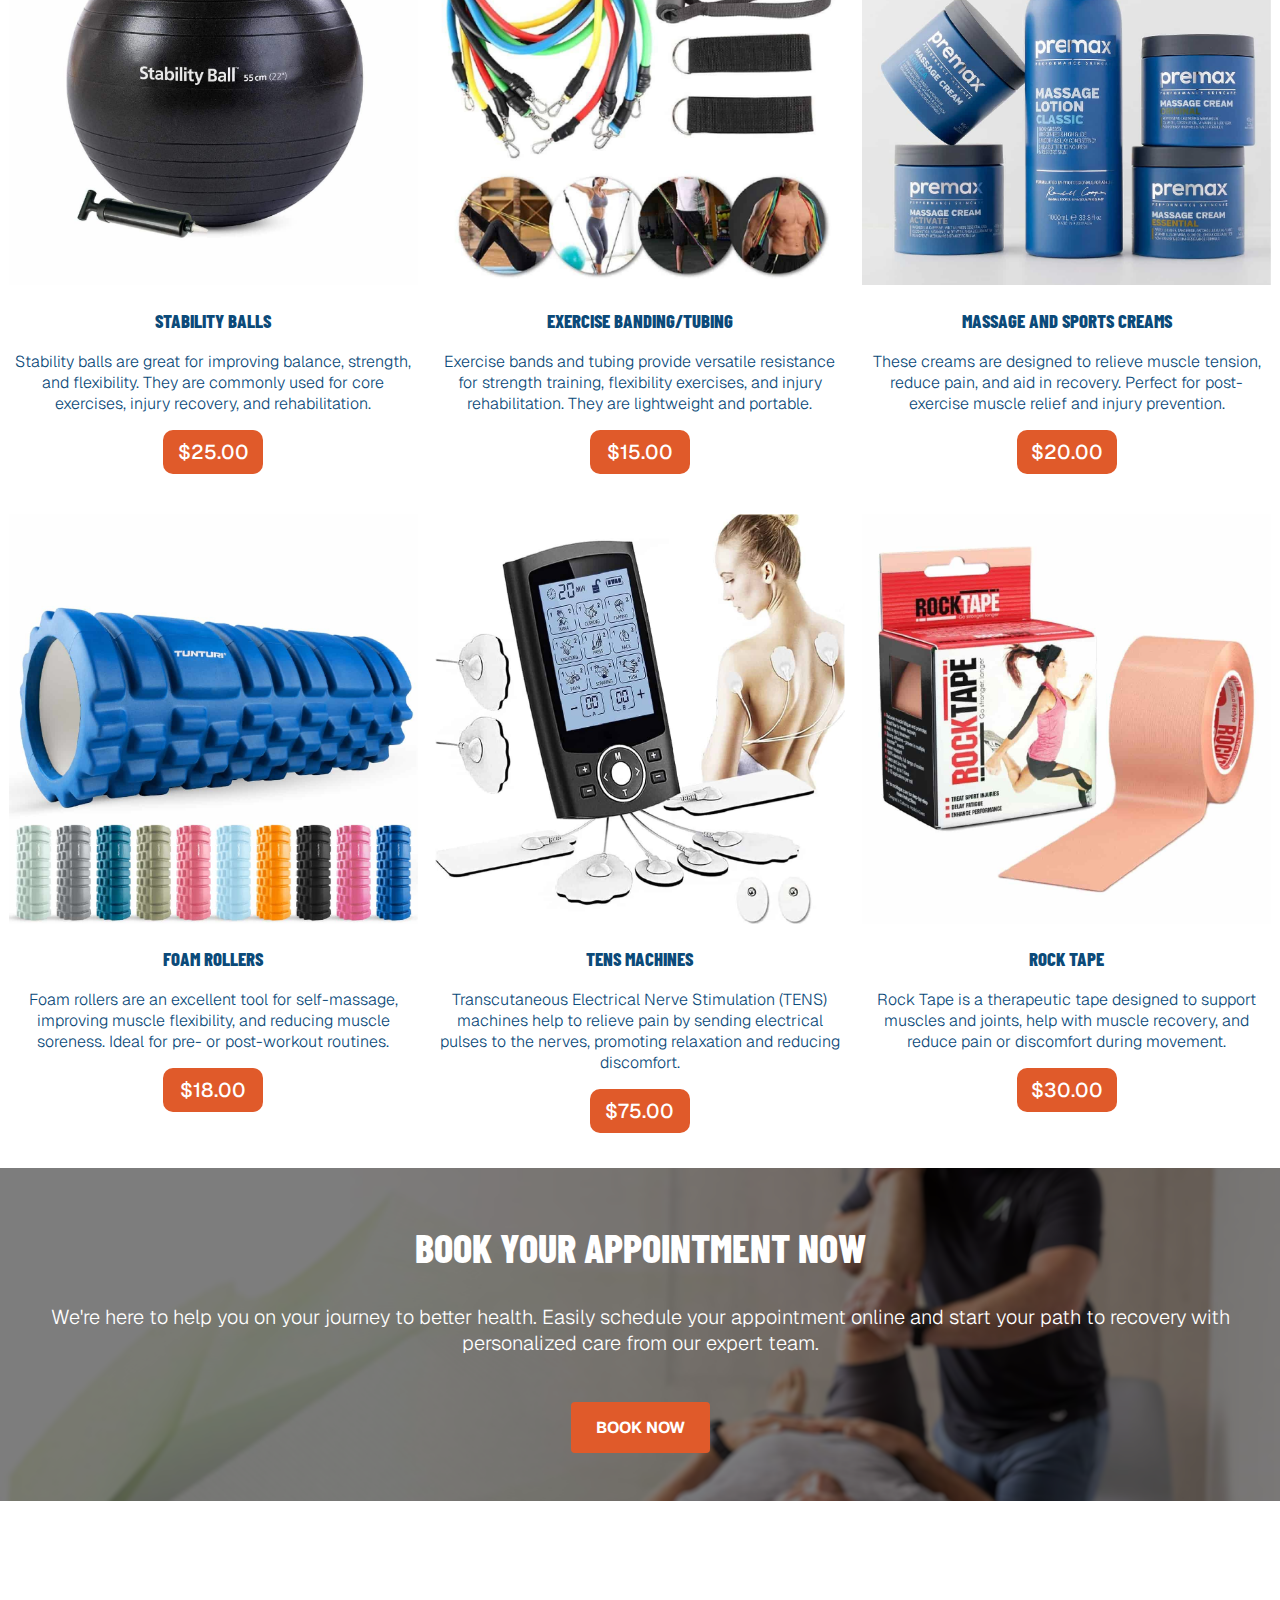
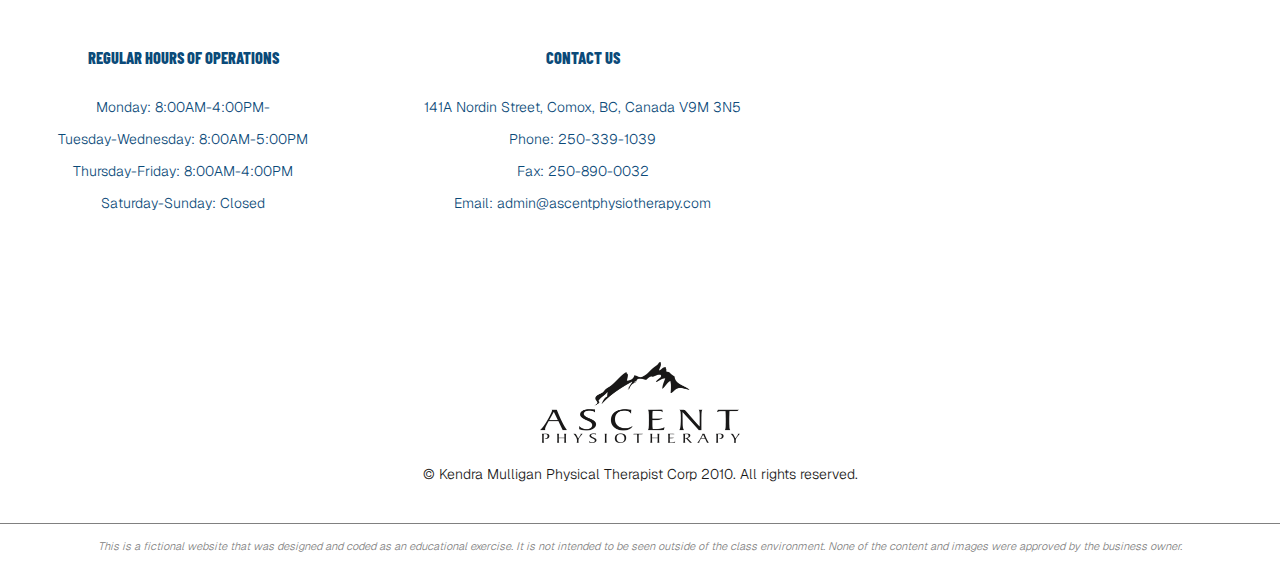
==== commit 6e715eb6: "Compress" ====
--- a/ourservices.html
+++ b/ourservices.html
@@ -162,7 +162,7 @@
           <article>
             <!--Article 1: Stability Balls-->
             <img
-              src="images/stability-ball.png"
+              src="images/stability-ball.jpg"
               width="100"
               alt="exercise stability black ball"
             />
@@ -172,7 +172,7 @@
               flexibility. They are commonly used for core exercises, injury
               recovery, and rehabilitation.
             </p>
-            <p>$25.00</p>
+            <p class="button">$25.00</p>
           </article>
           <!-- Article 2: Exercise Banding/Tubing -->
           <article>
@@ -187,12 +187,12 @@
               strength training, flexibility exercises, and injury
               rehabilitation. They are lightweight and portable.
             </p>
-            <p>$15.00</p>
+            <p class="button">$15.00</p>
           </article>
           <!-- Article 3: Massage and Sports Creams -->
           <article>
             <img
-              src="images/sports-creams.png"
+              src="images/sports-creams.jpg"
               width="100"
               alt="five products of exercise sports creams"
             />
@@ -202,12 +202,12 @@
               and aid in recovery. Perfect for post-exercise muscle relief and
               injury prevention.
             </p>
-            <p>$20.00</p>
+            <p class="button">$20.00</p>
           </article>
           <!-- Article 4: Foam Rollers -->
           <article>
             <img
-              src="images/foam-roller.png"
+              src="images/foam-roller.jpg"
               width="100"
               alt="variety colours of exercise foam rollers"
             />
@@ -217,12 +217,12 @@
               muscle flexibility, and reducing muscle soreness. Ideal for pre-
               or post-workout routines.
             </p>
-            <p>$18.00</p>
+            <p class="button">$18.00</p>
           </article>
           <!-- Article 5: TENS Machines -->
           <article>
             <img
-              src="images/tens.png"
+              src="images/tens.jpg"
               width="100"
               alt="exercise measurement machines"
             />
@@ -232,12 +232,12 @@
               to relieve pain by sending electrical pulses to the nerves,
               promoting relaxation and reducing discomfort.
             </p>
-            <p>$75.00</p>
+            <p class="button">$75.00</p>
           </article>
           <!-- Article 6: Rock Tape -->
           <article>
             <img
-              src="images/rock-tape.png"
+              src="images/rock-tape.jpg"
               width="100"
               alt="exercise rock tape with box "
             />
@@ -247,7 +247,7 @@
               joints, help with muscle recovery, and reduce pain or discomfort
               during movement.
             </p>
-            <p>$30.00</p>
+            <p class="button">$30.00</p>
           </article>
         </div>
       </section>
--- a/style.css
+++ b/style.css
@@ -282,6 +282,28 @@
   width: 300px;
 }
 
+.products-section h2 {
+  font-size: 6rem;
+  margin-bottom: 0;
+}
+
+.products-content article {
+  width: 56%;
+  padding-top: 45px;
+}
+
+/*--- Price tag ----- */
+.button {
+  font-size: 2rem;
+  background-color: #e05a2a;
+  color: white;
+  width: 100px;
+  margin: 0 auto;
+  padding: 9px;
+  font-weight: 500;
+  border-radius: 10px;
+}
+
 /* -----Hamburger icon menu----- */
 .show-items {
   display: flex;
@@ -426,11 +448,6 @@
     font-size: 6rem;
   }
 
-  .products-section h2 {
-    font-size: 6rem;
-    margin-bottom: 0;
-  }
-
   .products-content article {
     width: 32%;
     padding-top: 30px;
